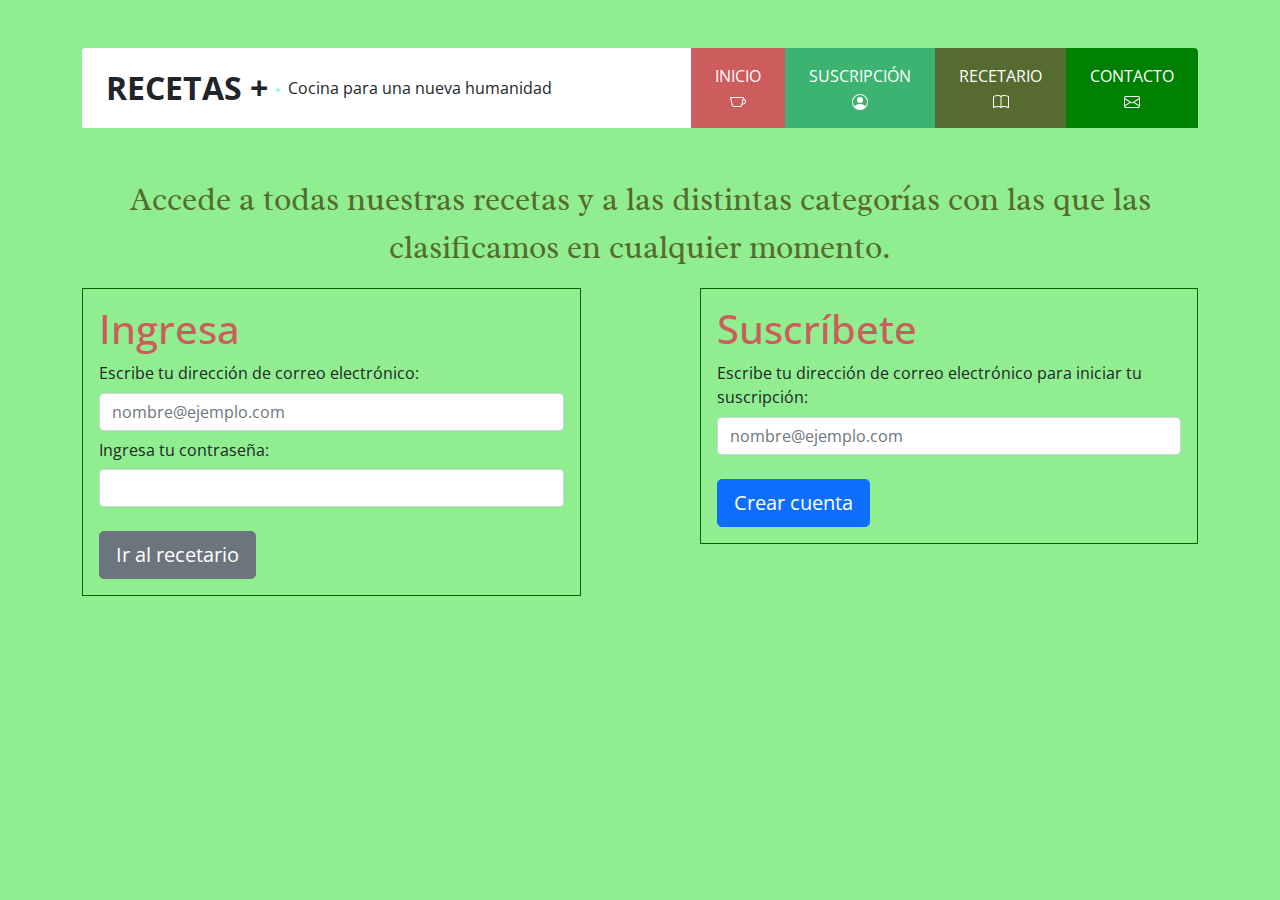
==== recetario.html @ 07f985b1 "Primera contribucion" ====
<!DOCTYPE html>
<html lang="en">
<head>
    <meta charset="UTF-8">
    <meta http-equiv="X-UA-Compatible" content="IE=edge">
    <meta name="viewport" content="width=device-width, initial-scale=1.0">
    <link rel="stylesheet" href="css/bootstrap.min.css">
    <link rel="stylesheet" href="css/style.css">
    <link rel="preconnect" href="https://fonts.googleapis.com">
	<link rel="preconnect" href="https://fonts.gstatic.com" crossorigin>
	<link href="https://fonts.googleapis.com/css2?family=Open+Sans:wght@300;400;600;700&display=swap" rel="stylesheet">
    <link rel="preconnect" href="https://fonts.googleapis.com">
    <link rel="preconnect" href="https://fonts.gstatic.com" crossorigin>
    <link href="https://fonts.googleapis.com/css2?family=Radley:ital@0;1&display=swap" rel="stylesheet">
    <title>RECETAS + (ligeras, livianas, limpias)</title>
</head>
<body>
    <header class="container my-5">
        <div class="nav row g-0 justify-content-between rounded-top">
            <div class="logo col-12 col-lg-auto d-flex align-items-center justify-content-center ps-4">
            <h2 class="fw-bold text-uppercase mb-0">Recetas +</h2>
            <div class="icono">
                <svg xmlns="http://www.w3.org/2000/svg" width="16" height="16" fill="currentColor" class="bi bi-dot" viewBox="0 0 16 16">
                    <path d="M8 9.5a1.5 1.5 0 1 0 0-3 1.5 1.5 0 0 0 0 3z"/>
                </svg>
            </div>
            <p class="mb-0">Cocina para una nueva humanidad</p>
            </div>
    
        
        <nav class="menu col-12 col-lg-auto d-flex align-items-stretch">
            <a href="index.html" class="c1 px-4 d-flex align-items-center text-center text-white text-decoration-none">
                <div  class="w-100">
                    <span>INICIO</span>
                    <div class="icono">
                        <svg xmlns="http://www.w3.org/2000/svg" width="16" height="16" fill="currentColor" class="bi bi-cup" viewBox="0 0 16 16">
                            <path fill-rule="evenodd" d="M.11 3.187A.5.5 0 0 1 .5 3h13a.5.5 0 0 1 .488.608l-.22.991a3.001 3.001 0 0 1-1.3 5.854l-.132.59A2.5 2.5 0 0 1 9.896 13H4.104a2.5 2.5 0 0 1-2.44-1.958L.012 3.608a.5.5 0 0 1 .098-.42Zm12.574 6.288a2 2 0 0 0 .866-3.899l-.866 3.9ZM1.124 4l1.516 6.825A1.5 1.5 0 0 0 4.104 12h5.792a1.5 1.5 0 0 0 1.464-1.175L12.877 4H1.123Z"/>
                          </svg>
                    </div>
                </div>
            </a>
            <a href="suscripcion.html" class="c2 px-4 d-flex align-items-center text-center text-white text-decoration-none">
                <div class="w-100">
                    <span>SUSCRIPCIÓN</span>
                    <div class="icono">
                        <svg xmlns="http://www.w3.org/2000/svg" width="16" height="16" fill="currentColor" class="bi bi-person-circle" viewBox="0 0 16 16">
                            <path d="M11 6a3 3 0 1 1-6 0 3 3 0 0 1 6 0z"/>
                            <path fill-rule="evenodd" d="M0 8a8 8 0 1 1 16 0A8 8 0 0 1 0 8zm8-7a7 7 0 0 0-5.468 11.37C3.242 11.226 4.805 10 8 10s4.757 1.225 5.468 2.37A7 7 0 0 0 8 1z"/>
                          </svg>
                    </div>
                </div>
            </a>
            <a href="recetario.html" class="c3 px-4 d-flex align-items-center text-center text-white text-decoration-none">
                <div class="w-100">
                    <span>RECETARIO</span>
                    <div class="icono">
                        <svg xmlns="http://www.w3.org/2000/svg" width="16" height="16" fill="currentColor" class="bi bi-book" viewBox="0 0 16 16">
                            <path d="M1 2.828c.885-.37 2.154-.769 3.388-.893 1.33-.134 2.458.063 3.112.752v9.746c-.935-.53-2.12-.603-3.213-.493-1.18.12-2.37.461-3.287.811V2.828zm7.5-.141c.654-.689 1.782-.886 3.112-.752 1.234.124 2.503.523 3.388.893v9.923c-.918-.35-2.107-.692-3.287-.81-1.094-.111-2.278-.039-3.213.492V2.687zM8 1.783C7.015.936 5.587.81 4.287.94c-1.514.153-3.042.672-3.994 1.105A.5.5 0 0 0 0 2.5v11a.5.5 0 0 0 .707.455c.882-.4 2.303-.881 3.68-1.02 1.409-.142 2.59.087 3.223.877a.5.5 0 0 0 .78 0c.633-.79 1.814-1.019 3.222-.877 1.378.139 2.8.62 3.681 1.02A.5.5 0 0 0 16 13.5v-11a.5.5 0 0 0-.293-.455c-.952-.433-2.48-.952-3.994-1.105C10.413.809 8.985.936 8 1.783z"/>
                          </svg>
                        <!-- <svg xmlns="http://www.w3.org/2000/svg" x="0px" y="0px"
                        width="30" height="30"
                        viewBox="0 0 30 30">
                            <path d="M 4 5 C 2.895 5 2 5.895 2 7 L 2 23 C 2 24.105 2.895 25 4 25 L 12 25 C 13.105 25 14 25.895 14 27 L 14 7 C 14 5.895 13.105 5 12 5 L 4 5 z M 18 5 C 16.895 5 16 5.895 16 7 L 16 27 C 16 25.895 16.895 25 18 25 L 26 25 C 27.105 25 28 24.105 28 23 L 28 7 C 28 5.895 27.105 5 26 5 L 18 5 z"></path>
                        </svg> -->
                    </div>
                </div>
            </a>
            <a href="#" class="c4 px-4 d-flex align-items-center text-center text-white text-decoration-none">
                <div class="w-100">
                    <span>CONTACTO</span>
                    <div class="icono">
                        
                          <svg xmlns="http://www.w3.org/2000/svg" width="16" height="16" fill="currentColor" class="bi bi-envelope" viewBox="0 0 16 16">
                            <path d="M0 4a2 2 0 0 1 2-2h12a2 2 0 0 1 2 2v8a2 2 0 0 1-2 2H2a2 2 0 0 1-2-2V4Zm2-1a1 1 0 0 0-1 1v.217l7 4.2 7-4.2V4a1 1 0 0 0-1-1H2Zm13 2.383-4.708 2.825L15 11.105V5.383Zm-.034 6.876-5.64-3.471L8 9.583l-1.326-.795-5.64 3.47A1 1 0 0 0 2 13h12a1 1 0 0 0 .966-.741ZM1 11.105l4.708-2.897L1 5.383v5.722Z"/>
                          </svg>
                    </div>
                </div>
            </a>
        </nav>
    </div>
    </header>
    <section class="container my-5">
        <div class="row text-center"> <p class="parrafo1">Accede a todas nuestras recetas y a las distintas categorías con las que las clasificamos
            en cualquier momento.</p> 
        </div>
        <div class="row">
<div class="col">
    <article>
        <h1>Ingresa</h1>
      
         <label for="exampleFormControlInput1" class="form-label">Escribe tu dirección de correo electrónico:</label>
          
         <input type="email" class="form-control" id="exampleFormControlInput1" placeholder="nombre@ejemplo.com">
       
            
              <label for="inputPassword6" class="col-form-label">Ingresa tu contraseña:</label>
           
           
              <input type="password" id="inputPassword6" class="form-control" aria-describedby="passwordHelpInline">
           
           <br>
            <button type="button" class="btn btn-secondary btn-lg">Ir al recetario</button>
          
    </article>
</div>
<div class="col-1"></div>
<div class="col">
        <article>
<h1>Suscríbete</h1>
 <label for="exampleFormControlInput1" class="form-label">Escribe tu dirección de correo electrónico para iniciar tu suscripción:</label>
<input type="email" class="form-control" id="exampleFormControlInput1" placeholder="nombre@ejemplo.com">
<br>
<button type="button" class="btn btn-primary btn-lg">Crear cuenta</button>
 </article>
    </div>

    </div> <!-- fin de clase row -->
   
          <div class="mb-3">
      
          </div> 
          
       
    
    </section>

    
<!--     <form action="confirmacion.html" method="post">
        <fieldset>
          <legend>Ingresar</legend>
          <ul>
              <li>
                <label for="name">Nombre de Usuario:</label>
                <input type="text" id="name" name="user_name">
              </li>
              <li>
                <label for="mail">Contraseña:</label>
                <input type="email" id="mail" name="user_mail">
              </li>
              <li><button type="submit">Ir al recetario</button></li>
             </ul>
            </fieldset>
      </form> -->
    
<script src="js/bootstrap.bundle.min.js"></script>
<script src="js/app.js"></script>
</body>
</html>
---- css/style.css ----
body {
    background-color: lightgreen; 
    font-family: 'Open Sans' , sans-serif;
}
header{
    margin-top: 50px;
}

header .nav {
    min-height: 80px;
    overflow: hidden;
    background: #fff;
}

header .logo h2, header .logo p{
    font-size: 16 px;
    display: inline-block;
}
header .logo .icono{
    color: aquamarine;
}
header .logo svg{
    width: 20px;
    height: 20px;
}
header .logo o{
    color: yellowgreen;
}

header .menu .c1 {background-color: indianred;}
header .menu .c2 {background-color: mediumseagreen;}
header .menu .c3 {background-color: darkolivegreen;}
header .menu .c4 {background-color: green;}

section article{
    padding: 1em;
    border: 1px solid darkgreen;
}
section h1, section h3{
    color:indianred; 
}

p.parrafo1{
    font-family: Radley;
    font-size:xx-large;
    color: darkolivegreen;
}


/*#777777;*/
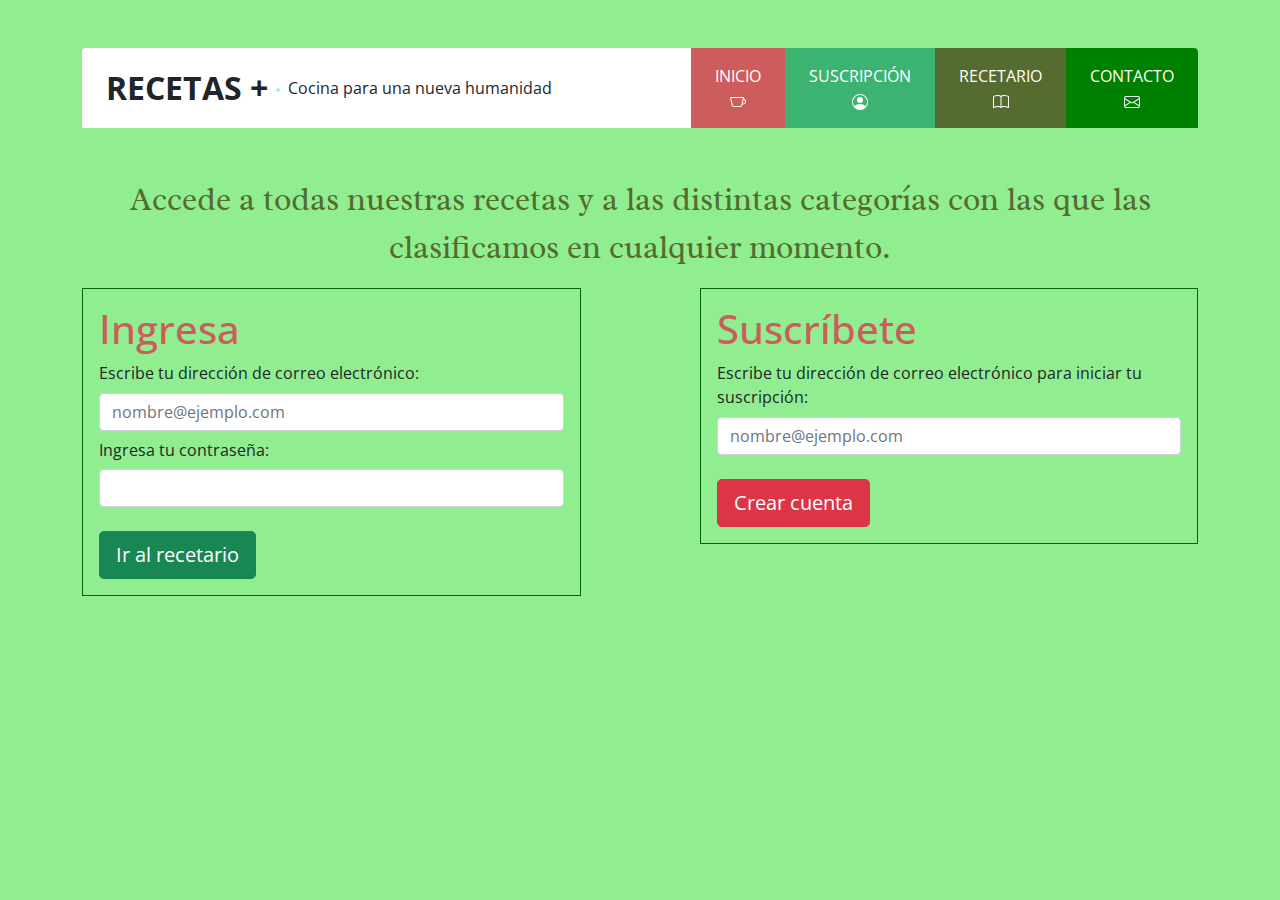
==== commit cbc8d7fe: "cambios varios2" ====
--- a/recetario.html
+++ b/recetario.html
@@ -65,7 +65,7 @@
                     </div>
                 </div>
             </a>
-            <a href="#" class="c4 px-4 d-flex align-items-center text-center text-white text-decoration-none">
+            <a href="contacto.html" class="c4 px-4 d-flex align-items-center text-center text-white text-decoration-none">
                 <div class="w-100">
                     <span>CONTACTO</span>
                     <div class="icono">
@@ -99,7 +99,7 @@
               <input type="password" id="inputPassword6" class="form-control" aria-describedby="passwordHelpInline">
            
            <br>
-            <button type="button" class="btn btn-secondary btn-lg">Ir al recetario</button>
+            <button type="button" class="btn btn-success btn-lg">Ir al recetario</button>
           
     </article>
 </div>
@@ -110,7 +110,7 @@
  <label for="exampleFormControlInput1" class="form-label">Escribe tu dirección de correo electrónico para iniciar tu suscripción:</label>
 <input type="email" class="form-control" id="exampleFormControlInput1" placeholder="nombre@ejemplo.com">
 <br>
-<button type="button" class="btn btn-primary btn-lg">Crear cuenta</button>
+<button type="button" class="btn btn-danger btn-lg">Crear cuenta</button>
  </article>
     </div>
 
